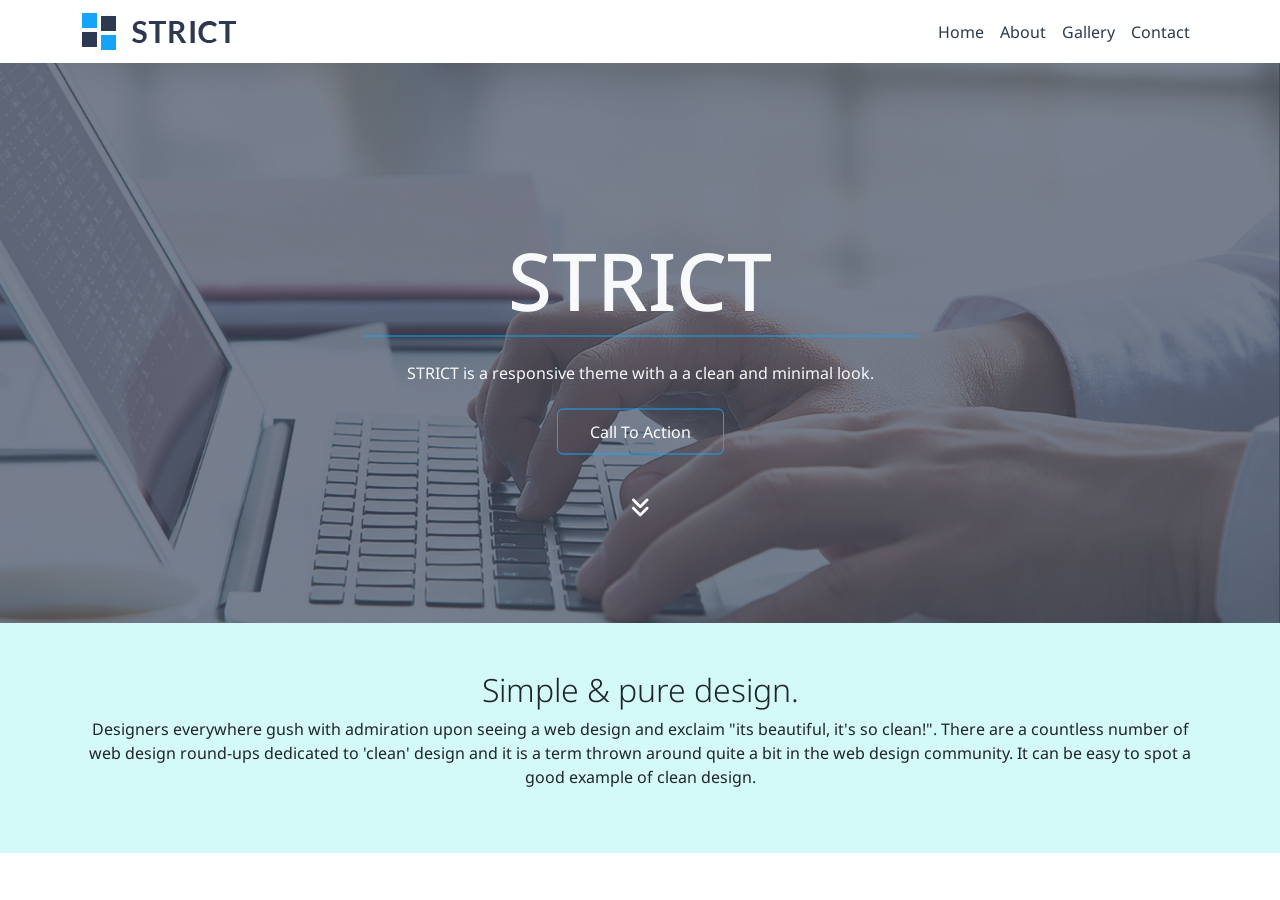
==== index.html @ 4f434d8f "initial commit" ====
<!DOCTYPE html>
<html lang="en">
  <head>
    <meta charset="utf-8" />
    <meta name="viewport" content="width=device-width, initial-scale=1" />
    <!-- Title bar icon -->
    <link
      rel="shortcut icon"
      href="/assets/title-icon.png"
      type="image/x-icon"
    />
    <title>STRICT</title>
    <!-- Custom Google Font Link -->
    <link rel="preconnect" href="https://fonts.googleapis.com" />
    <link rel="preconnect" href="https://fonts.gstatic.com" crossorigin />
    <link
      href="https://fonts.googleapis.com/css2?family=Noto+Sans:ital,wght@0,100;0,200;0,300;0,400;0,500;0,600;0,700;0,800;1,100;1,200;1,300;1,400;1,500;1,600;1,700;1,800;1,900&display=swap"
      rel="stylesheet"
    />
    <!-- Font Awesome Link  -->
    <link rel="stylesheet" href="/css/all.min.css" />
    <!-- Bootstrap CSS file  -->
    <link
      href="https://cdn.jsdelivr.net/npm/bootstrap@5.2.0-beta1/dist/css/bootstrap.min.css"
      rel="stylesheet"
      integrity="sha384-0evHe/X+R7YkIZDRvuzKMRqM+OrBnVFBL6DOitfPri4tjfHxaWutUpFmBp4vmVor"
      crossorigin="anonymous"
    />
    <!-- Custom CSS file -->
    <link rel="stylesheet" href="/css/style.css" />
  </head>

  <body>
    <!-- Header Section Start  -->
    <header class="">
      <div class="container">
        <div class="row">
          <nav class="navbar navbar-expand-lg">
            <div class="container-fluid">
              <a class="navbar-brand" href="#"
                ><img src="/assets/Strict.png" alt="strict logo"
              /></a>
              <button
                class="navbar-toggler"
                type="button"
                data-bs-toggle="collapse"
                data-bs-target="#navbarSupportedContent"
                aria-controls="navbarSupportedContent"
                aria-expanded="false"
                aria-label="Toggle navigation"
              >
                <span class="navbar-toggler-icon"></span>
              </button>
              <div class="collapse navbar-collapse" id="navbarSupportedContent">
                <ul class="text-secondary navbar-nav ms-auto mb-2 mb-lg-0">
                  <li class="nav-item">
                    <a class="nav-link active" aria-current="page" href="#"
                      >Home</a
                    >
                  </li>
                  <li class="nav-item">
                    <a class="nav-link active" aria-current="page" href="#"
                      >About</a
                    >
                  </li>
                  <li class="nav-item">
                    <a class="nav-link active" aria-current="page" href="#"
                      >Gallery</a
                    >
                  </li>
                  <li class="nav-item">
                    <a class="nav-link active" aria-current="page" href="#"
                      >Contact</a
                    >
                  </li>
                </ul>
              </div>
            </div>
          </nav>
        </div>
      </div>
    </header>
    <!-- Header Section End -->

    <!-- Banner Section start -->
    <section class="banner-section">
      <div class="container py-5">
        <div class="row">
          <div class="col-md-6 mx-auto text-center text-light custom-banner-text">
            <h1>STRICT</h1>
            <span></span>
            <p>STRICT is a responsive theme with a a clean and minimal look.</p>
            <button class="btn custom-btn">Call To Action</button>
          </div>
        </div>
      </div>
      <div class="icon">
        <i class="fa-solid fa-angles-down"></i>
      </div>
    </section>
    <!-- Banner Section End -->
    <div class="simple-section">
        <div class="container py-5">
            <div class="row">
                <div class="col-md-12 col-12 text-center ">
                    <h2 class="fw-light">Simple & pure design.</h2>
                    <p>Designers everywhere gush with admiration upon seeing a web design and exclaim "its beautiful, it's so clean!". There are a countless number of web design round-ups dedicated to 'clean' design and it is a term thrown around quite a bit in the web design community. It can be easy to spot a good example of clean design.</p>
                </div>
            </div>
        </div>
    </div>

    <!-- Bootstrap Js file  -->
    <script
      src="https://cdn.jsdelivr.net/npm/bootstrap@5.2.0-beta1/dist/js/bootstrap.bundle.min.js"
      integrity="sha384-pprn3073KE6tl6bjs2QrFaJGz5/SUsLqktiwsUTF55Jfv3qYSDhgCecCxMW52nD2"
      crossorigin="anonymous"
    ></script>
  </body>
</html>
---- css/style.css ----
* {
    margin: 0;
    padding: 0;
    font-family: 'Noto Sans', sans-serif;
}

/* Header part Custom CSS */
.navbar-nav .nav-link.active,
.navbar-nav .show>.nav-link {
    color: #2d3950;
}



/* Banner Section Custom CSS */
.banner-section {
    min-height: 560px;
    background-image: url(/assets/Banner_BG.png);
    background-position: center center;
    background-repeat: no-repeat;
    background-size: cover;
    position: relative;
}

.custom-banner-text{
    position: absolute;
    left: 50%;
    top: 50%;
    transform: translate(-50%, -50%);
}

.banner-section h1 {
    font-size: 80px;
}

.banner-section span {
    width: 90%;
    height: 1px;
    margin: auto;
    background: #15a4fa;
    display: block;

}

.banner-section p {
    margin: 1.5rem 0px;
}

.custom-btn {
    border: 1px solid #15a4fa;
    color: #fff;
    padding: 10px 32px;
    transition: 0.5s all ease-in-out;
}

.custom-btn:hover {
    color: #fff;
    background-color: #15a4fa;

}

.icon {
    position: absolute;
    left: 50%;
    bottom: 100px;
    transform: translate(-50%);
    color: #fff;
    font-size: 22px;
    animation: upDown 2s linear alternate infinite;

}


@keyframes upDown {
    0% {
        bottom: 70px;
    }

    100% {
        bottom: 20%;
    }

}

/* Simple Container */

.simple-section{
    background-color: #d3f9f9;
}
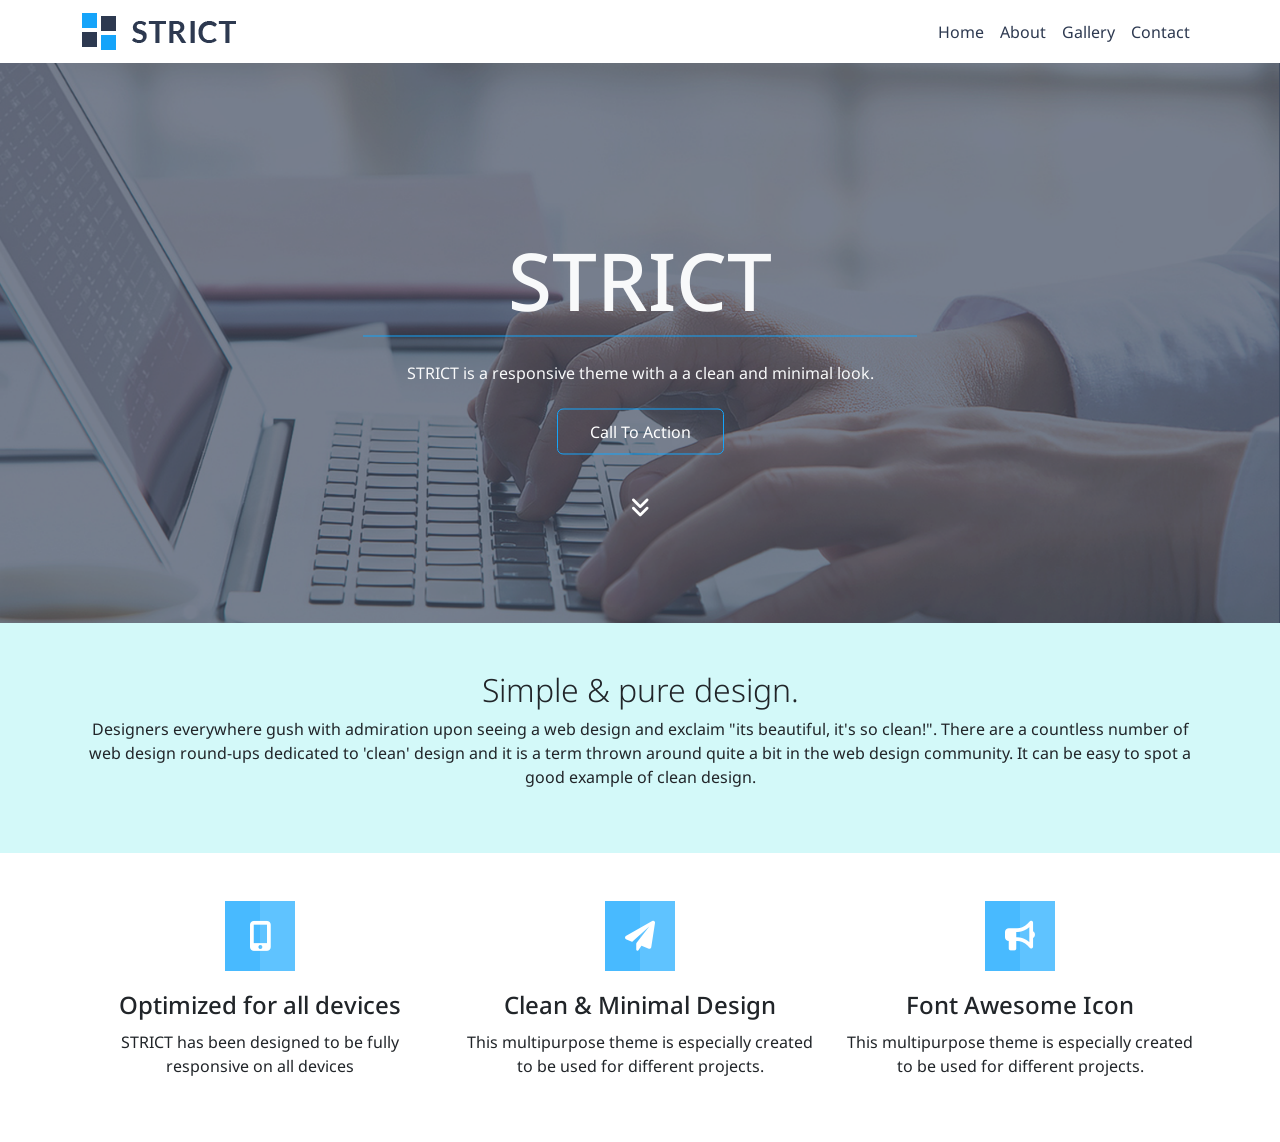
==== commit 49c97ea7: "feature section completd" ====
--- a/index.html
+++ b/index.html
@@ -86,7 +86,9 @@
     <section class="banner-section">
       <div class="container py-5">
         <div class="row">
-          <div class="col-md-6 mx-auto text-center text-light custom-banner-text">
+          <div
+            class="col-md-6 mx-auto text-center text-light custom-banner-text"
+          >
             <h1>STRICT</h1>
             <span></span>
             <p>STRICT is a responsive theme with a a clean and minimal look.</p>
@@ -99,16 +101,61 @@
       </div>
     </section>
     <!-- Banner Section End -->
+    <!-- simple section start -->
     <div class="simple-section">
-        <div class="container py-5">
-            <div class="row">
-                <div class="col-md-12 col-12 text-center ">
-                    <h2 class="fw-light">Simple & pure design.</h2>
-                    <p>Designers everywhere gush with admiration upon seeing a web design and exclaim "its beautiful, it's so clean!". There are a countless number of web design round-ups dedicated to 'clean' design and it is a term thrown around quite a bit in the web design community. It can be easy to spot a good example of clean design.</p>
-                </div>
+      <div class="container py-5">
+        <div class="row">
+          <div class="col-md-12 col-12 text-center">
+            <h2 class="fw-light">Simple & pure design.</h2>
+            <p>
+              Designers everywhere gush with admiration upon seeing a web design
+              and exclaim "its beautiful, it's so clean!". There are a countless
+              number of web design round-ups dedicated to 'clean' design and it
+              is a term thrown around quite a bit in the web design community.
+              It can be easy to spot a good example of clean design.
+            </p>
+          </div>
+        </div>
+      </div>
+    </div>
+    <!-- simple section end -->
+    <!-- Feature Section start -->
+    <section class="feature-section">
+      <div class="container py-5">
+        <div class="row">
+          <div class="col-md-4 col-xl-4 col-sm-12 text-center">
+            <div class="feature-icon">
+              <i class="fa-solid fa-mobile-screen-button"></i>
             </div>
+            <h4>Optimized for all devices</h4>
+            <p>
+              STRICT has been designed to be fully responsive on all devices
+            </p>
+          </div>
+          <div class="col-md-4 col-xl-4 col-sm-12 text-center">
+            <div class="feature-icon">
+              <i class="fa-solid fa-paper-plane"></i>
+            </div>
+            <h4>Clean & Minimal Design</h4>
+            <p>
+              This multipurpose theme is especially created to be used for
+              different projects.
+            </p>
+          </div>
+          <div class="col-md-4 col-xl-4 col-sm-12 text-center">
+            <div class="feature-icon">
+              <i class="fa-solid fa-bullhorn"></i>
+            </div>
+            <h4>Font Awesome Icon</h4>
+            <p>
+              This multipurpose theme is especially created to be used for
+              different projects.
+            </p>
+          </div>
         </div>
-    </div>
+      </div>
+    </section>
+    <!-- Feature Section end -->
 
     <!-- Bootstrap Js file  -->
     <script
--- a/css/style.css
+++ b/css/style.css
@@ -22,7 +22,7 @@
     position: relative;
 }
 
-.custom-banner-text{
+.custom-banner-text {
     position: absolute;
     left: 50%;
     top: 50%;
@@ -84,6 +84,48 @@
 
 /* Simple Container */
 
-.simple-section{
+.simple-section {
     background-color: #d3f9f9;
+}
+
+/* Feature section  */
+.feature-section h4 {
+    margin: 20px 0px 10px;
+}
+
+.feature-icon {
+    /* Permalink - use to edit and share this gradient: https://colorzilla.com/gradient-editor/#48baff+0,48baff+50,5fc3ff+50,5fc3ff+50,5fc3ff+100 */
+    background: #48baff;
+    /* Old browsers */
+    background: -moz-linear-gradient(left,
+            #48baff 0%,
+            #48baff 50%,
+            #5fc3ff 50%,
+            #5fc3ff 50%,
+            #5fc3ff 100%);
+    /* FF3.6-15 */
+    background: -webkit-linear-gradient(left,
+            #48baff 0%,
+            #48baff 50%,
+            #5fc3ff 50%,
+            #5fc3ff 50%,
+            #5fc3ff 100%);
+    /* Chrome10-25,Safari5.1-6 */
+    background: linear-gradient(to right,
+            #48baff 0%,
+            #48baff 50%,
+            #5fc3ff 50%,
+            #5fc3ff 50%,
+            #5fc3ff 100%);
+    /* W3C, IE10+, FF16+, Chrome26+, Opera12+, Safari7+ */
+    filter: progid:DXImageTransform.Microsoft.gradient(startColorstr='#48baff', endColorstr='#5fc3ff', GradientType=1);
+    /* IE6-9 */
+    width: 70px;
+    height: 70px;
+    display: flex;
+    margin: auto;
+    color: white;
+    font-size: 30px;
+    justify-content: center;
+    align-items: center;
 }
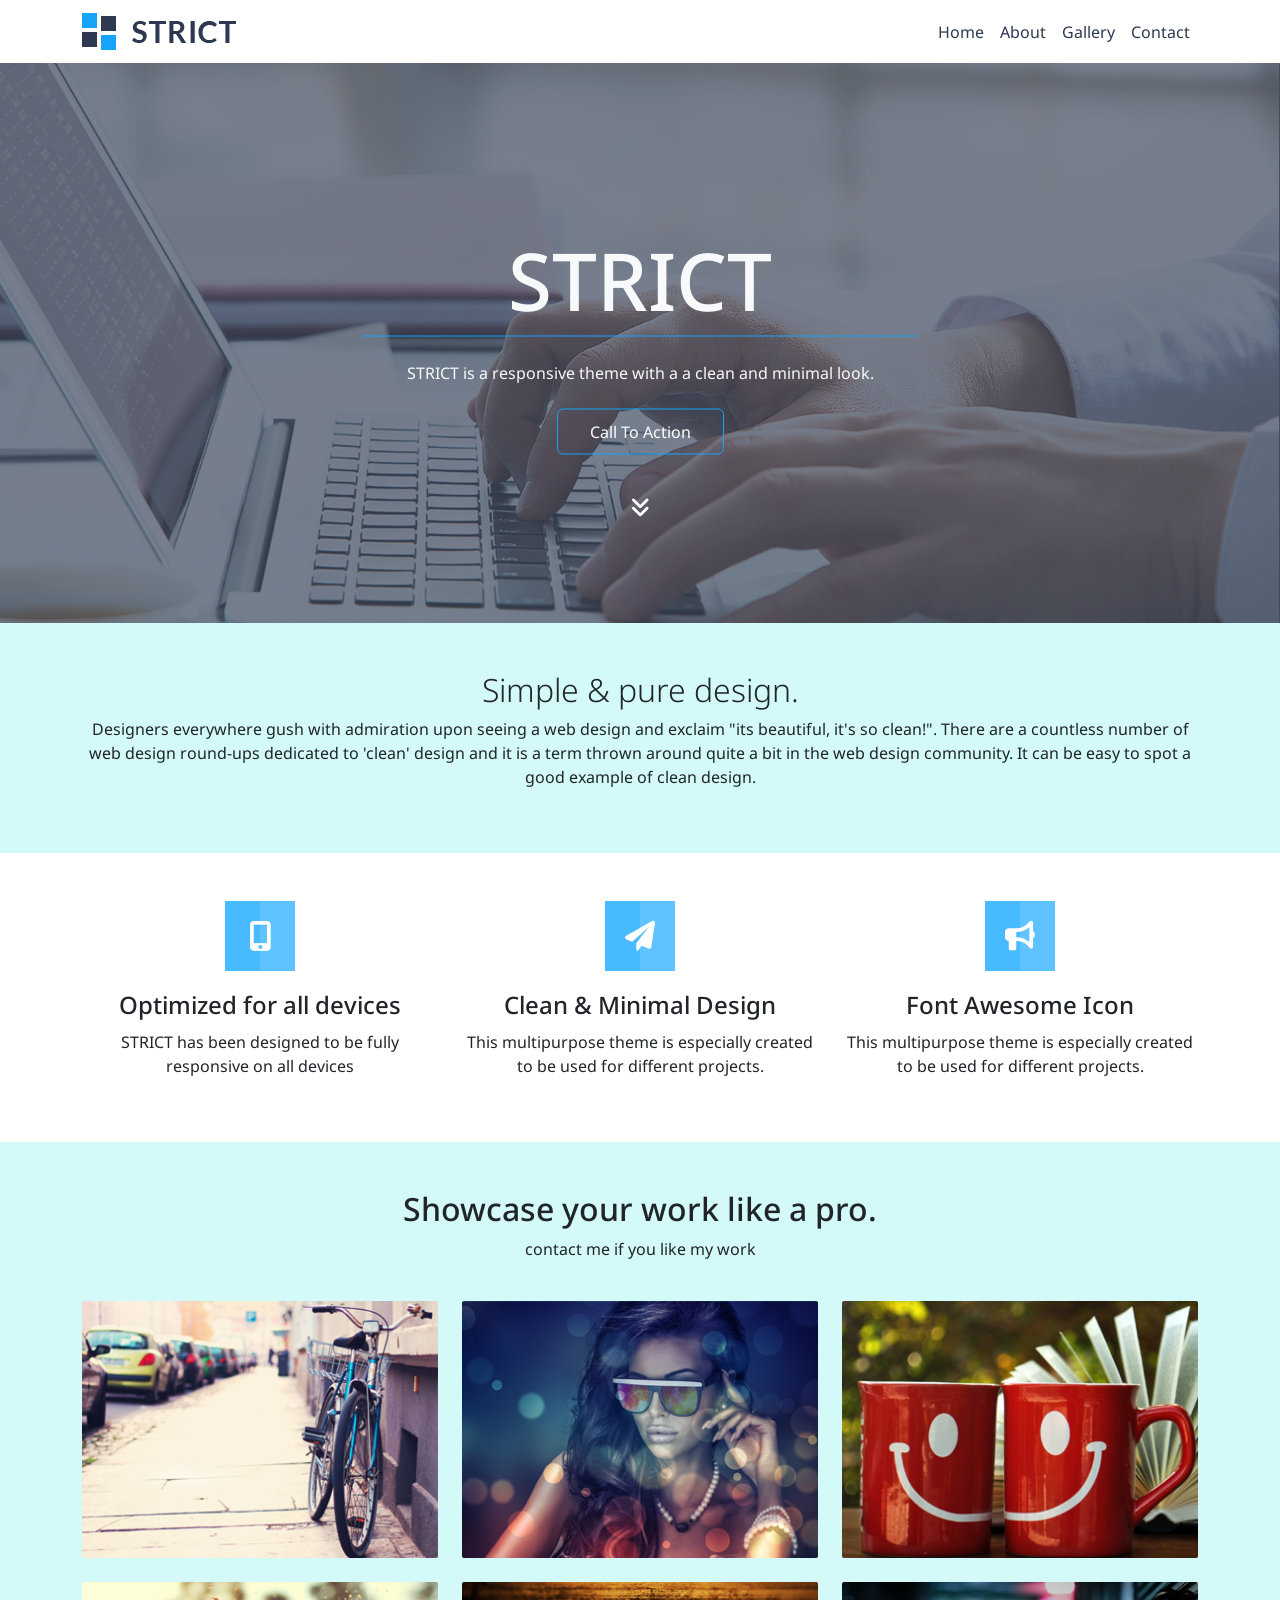
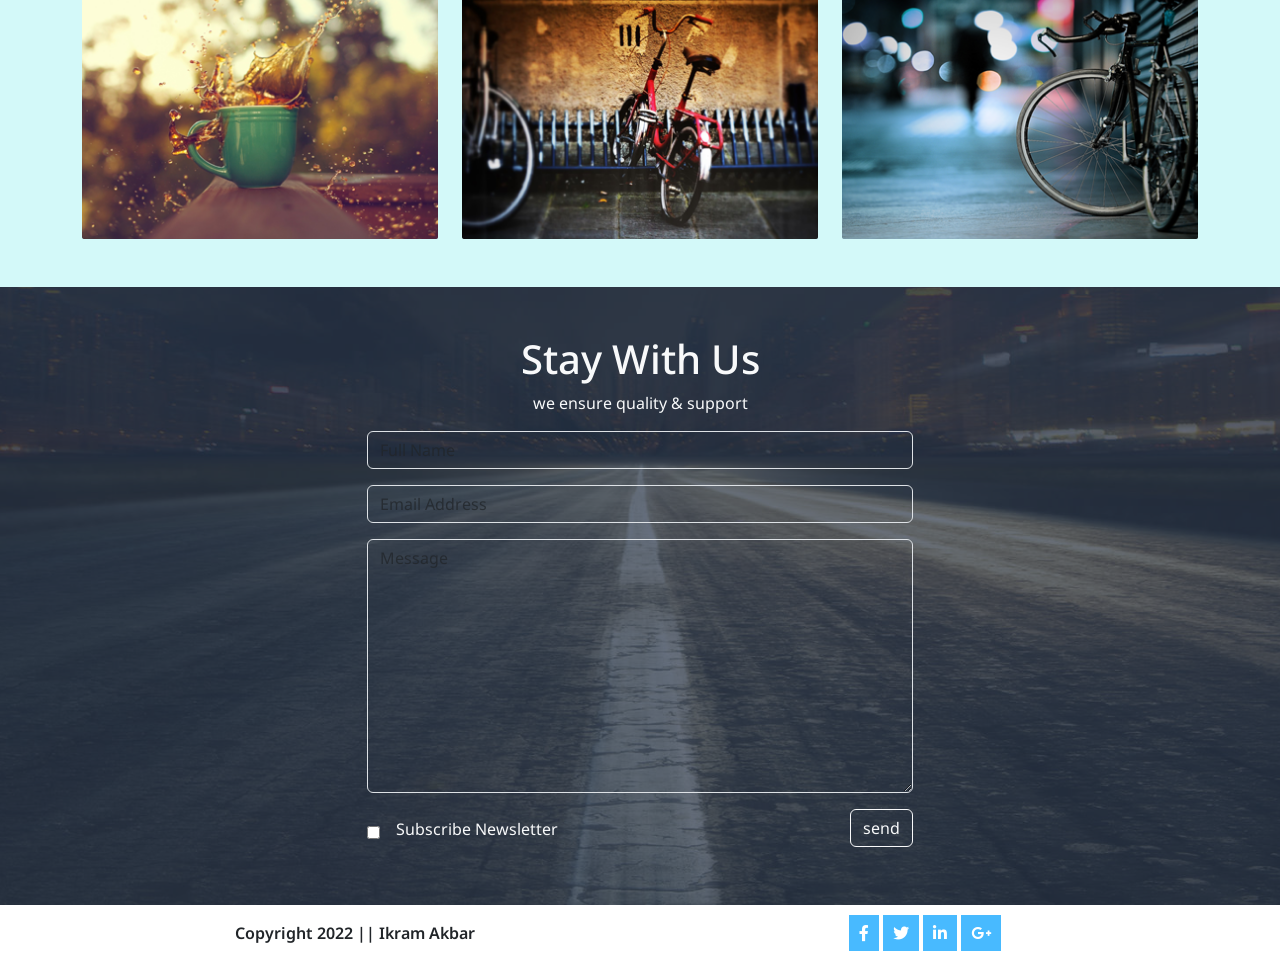
==== commit 9186774f: "complete the strict with responsive" ====
--- a/index.html
+++ b/index.html
@@ -157,6 +157,229 @@
     </section>
     <!-- Feature Section end -->
 
+    <!-- showcase section start -->
+    <section class="showcase-section">
+      <div class="container py-5">
+        <div class="row">
+          <div class="col-md-6 col-sm-12 col-xl-6 m-auto text-center">
+            <h2>Showcase your work like a pro.</h2>
+            <p>contact me if you like my work</p>
+          </div>
+        </div>
+        <div class="row">
+          <div class="col-md-4 g-4">
+            <div class="gallery-container">
+              <div class="img-container">
+                <img class="img-fluid" src="/assets/item_1.png" alt="" />
+              </div>
+              <div class="gallery-icon">
+                <ul>
+                  <li>
+                    <a href="#">
+                      <i class="fa-solid fa-magnifying-glass-plus"></i>
+                    </a>
+                  </li>
+                  <li>
+                    <a href="#">
+                      <i class="fa-solid fa-link"></i>
+                    </a>
+                  </li>
+                </ul>
+              </div>
+            </div>
+          </div>
+          <div class="col-md-4 g-4">
+            <div class="gallery-container">
+              <div class="img-container">
+                <img class="img-fluid" src="/assets/item_2.png" alt="" />
+              </div>
+              <div class="gallery-icon">
+                <ul>
+                  <li>
+                    <a href="#">
+                      <i class="fa-solid fa-magnifying-glass-plus"></i>
+                    </a>
+                  </li>
+                  <li>
+                    <a href="#">
+                      <i class="fa-solid fa-link"></i>
+                    </a>
+                  </li>
+                </ul>
+              </div>
+            </div>
+          </div>
+          <div class="col-md-4 g-4">
+            <div class="gallery-container">
+              <div class="img-container">
+                <img class="img-fluid" src="/assets/item_3.png" alt="" />
+              </div>
+              <div class="gallery-icon">
+                <ul>
+                  <li>
+                    <a href="#">
+                      <i class="fa-solid fa-magnifying-glass-plus"></i>
+                    </a>
+                  </li>
+                  <li>
+                    <a href="#">
+                      <i class="fa-solid fa-link"></i>
+                    </a>
+                  </li>
+                </ul>
+              </div>
+            </div>
+          </div>
+          <div class="col-md-4 g-4">
+            <div class="gallery-container">
+              <div class="img-container">
+                <img class="img-fluid" src="/assets/item_4.png" alt="" />
+              </div>
+              <div class="gallery-icon">
+                <ul>
+                  <li>
+                    <a href="#">
+                      <i class="fa-solid fa-magnifying-glass-plus"></i>
+                    </a>
+                  </li>
+                  <li>
+                    <a href="#">
+                      <i class="fa-solid fa-link"></i>
+                    </a>
+                  </li>
+                </ul>
+              </div>
+            </div>
+          </div>
+          <div class="col-md-4 g-4">
+            <div class="gallery-container">
+              <div class="img-container">
+                <img class="img-fluid" src="/assets/item_5.png" alt="" />
+              </div>
+              <div class="gallery-icon">
+                <ul>
+                  <li>
+                    <a href="#">
+                      <i class="fa-solid fa-magnifying-glass-plus"></i>
+                    </a>
+                  </li>
+                  <li>
+                    <a href="#">
+                      <i class="fa-solid fa-link"></i>
+                    </a>
+                  </li>
+                </ul>
+              </div>
+            </div>
+          </div>
+          <div class="col-md-4 g-4">
+            <div class="gallery-container">
+              <div class="img-container">
+                <img class="img-fluid" src="/assets/item_6.png" alt="" />
+              </div>
+              <div class="gallery-icon">
+                <ul>
+                  <li>
+                    <a href="#">
+                      <i class="fa-solid fa-magnifying-glass-plus"></i>
+                    </a>
+                  </li>
+                  <li>
+                    <a href="#">
+                      <i class="fa-solid fa-link"></i>
+                    </a>
+                  </li>
+                </ul>
+              </div>
+            </div>
+          </div>
+        </div>
+      </div>
+    </section>
+    <!-- showcase section end -->
+
+    <!-- Contact Page start -->
+    <section class="contact-us">
+      <div class="container py-5">
+        <div class="row">
+          <div
+            class="col-md-12 col-sm-12 col-xl-6 m-auto text-light text-center"
+          >
+            <h1>Stay With Us</h1>
+            <p>we ensure quality & support</p>
+          </div>
+        </div>
+        <div class="row">
+          <div class="col-md-6 m-auto">
+            <div class="form-div">
+              <form action="#">
+                <input
+                  type="text"
+                  name=""
+                  id=""
+                  placeholder="Full Name"
+                  class="form-control mb-3 bg-transparent"
+                />
+                <input
+                  type="email"
+                  name=""
+                  id=""
+                  placeholder="Email Address"
+                  class="form-control mb-3 bg-transparent"
+                />
+                <textarea
+                  name=""
+                  id=""
+                  cols="30"
+                  rows="10"
+                  placeholder="Message"
+                  class="form-control mb-3 bg-transparent"
+                ></textarea>
+                <div
+                  class="submit_section d-flex justify-content-between text-light"
+                >
+                  <div
+                    class="one d-flex align-items-center justify-content-between"
+                  >
+                    <input type="checkbox" name="" id="" />
+                    <p class="ms-3 mt-2">Subscribe Newsletter</p>
+                  </div>
+                  <div class="two">
+                    <input
+                      class="btn btn-outline-light"
+                      type="submit"
+                      value="send"
+                    />
+                  </div>
+                </div>
+              </form>
+            </div>
+          </div>
+        </div>
+      </div>
+    </section>
+    <!-- Contact Page end -->
+
+    <!-- Footer section Start -->
+    <footer>
+      <div class="container py-2">
+        <div class="row">
+          <div class="col-md-6 col-sm-12">
+            <p class="mt-2 fw-semibold text-sm-center">Copyright 2022 || Ikram Akbar</p>
+          </div>
+          <div class="col-md-6 col-sm-12">
+            <div class="d-flex justify-content-end  justify-content-sm-center custom-icon">
+              <i class="fa-brands fa-facebook-f"></i>
+              <i class="fa-brands fa-twitter"></i>
+              <i class="fa-brands fa-linkedin-in"></i>
+              <i class="fa-brands fa-google-plus-g"></i>
+            </div>
+          </div>
+        </div>
+      </div>
+    </footer>
+    <!-- Footer section end -->
+
     <!-- Bootstrap Js file  -->
     <script
       src="https://cdn.jsdelivr.net/npm/bootstrap@5.2.0-beta1/dist/js/bootstrap.bundle.min.js"
--- a/css/style.css
+++ b/css/style.css
@@ -128,4 +128,108 @@
     font-size: 30px;
     justify-content: center;
     align-items: center;
+}
+
+/* Showcase section */
+.showcase-section {
+    background-color: #d3f9f9;
+}
+
+.img-container {
+    position: relative;
+    overflow: h;
+}
+
+.img-container::after {
+    content: "";
+    position: absolute;
+    left: 0;
+    bottom: 0;
+    width: 0;
+    height: 0;
+    background-color: #5fc3ff;
+    opacity: 0.8;
+    transition: 0.4s all ease-in-out;
+}
+
+.img-container:hover::after {
+    height: 100%;
+    width: 100%;
+}
+
+.gallery-container {
+    position: relative;
+}
+
+.gallery-icon {
+    position: absolute;
+    top: 50%;
+    left: 50%;
+    transform: translate(-50%, -50%);
+    z-index: 9999;
+    opacity: 0;
+    transition: 0.8 all ease-in-out;
+
+}
+
+.gallery-container:hover .gallery-icon {
+    opacity: 1;
+}
+
+.gallery-icon ul {
+    display: flex;
+    align-content: center;
+    justify-content: center;
+    align-items: center;
+}
+
+.gallery-icon ul li {
+    padding: 5px;
+    margin: 5px;
+    height: 30px;
+    width: 30 px;
+    border: 1px solid rgb(226 245 245);
+    border-radius: 5px;
+    display: flex;
+    align-content: center;
+    justify-content: center;
+    align-items: center;
+
+
+}
+
+.gallery-icon ul li a {
+    color: #fff;
+
+}
+
+.gallery-icon ul li a i {}
+
+/* Contact us section */
+.contact-us {
+    background-image: url(/assets/form_bg.png);
+    background-position: center center;
+    background-repeat: no-repeat;
+    background-size: cover;
+    position: relative;
+    z-index: 0;
+}
+
+.contact-us::before {
+    position: absolute;
+    content: "";
+    left: 0;
+    top: 0;
+    width: 100%;
+    height: 100%;
+    background-color: #2d3950;
+    opacity: 0.7;
+    z-index: -1;
+}
+
+.custom-icon i {
+    background: #48baff;
+    color: white;
+    padding: 10px;
+    margin: 2px;
 }
